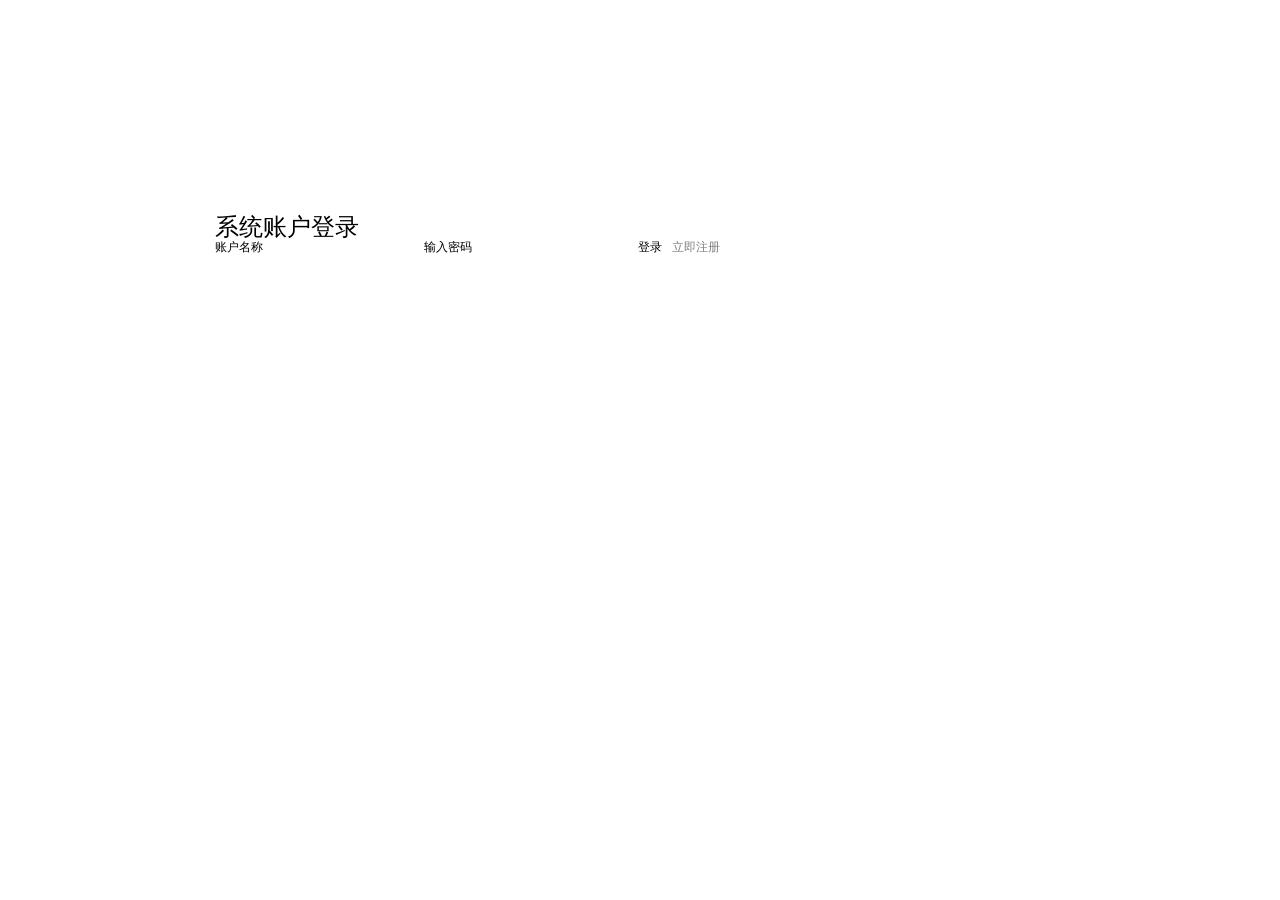
==== src/main/resources/static/login.html @ 86aea6c9 "start" ====
<!DOCTYPE html>
<html lang="en">
<head>
    <meta charset="UTF-8">
    <title>欢迎访问登录页面</title>
    <link rel="stylesheet" href="css/reset.css">
    <style>
        html,body /*标签选择器*/
        {
            height: 100%;

        }
        #container
        {
            background-image: url("images/backgroundImg.jpg");
            background-size: cover;
            background-repeat: round;
            height: 100%;
            display: flex; /*使用flex布局*/
            flex-direction: row;  /* 子元素水平依次排列，主轴方向为水平方向 */
            justify-content: center; /* 主轴方向，即当前的水平方向居中对齐 */
            align-items: center; /* 交叉轴方向，即当前的垂直方向居中对齐 */
        }
        #loginwrapper
        {
            height: 470px;
            width: 850px;
            background-image: url("images/loginBG.jpg");
            background-size: cover;
            background-repeat: round;
            border-radius: 10px;
        }
    </style>
</head>
<body>
<div id = "container">
    <div id="loginwrapper">
        <div id="loginwindow">
            <div id="logininfo">
                <h1>系统账户登录</h1>
                <label>账户名称</label>
                <input id="username"
                       name = "username"
                       type="text"
                />
                <label>输入密码</label>
                <input id="password"
                       name="password"
                       type="password"
                />
                <button id="btn" name="btn">登录</button>
                <a href="#">立即注册</a>

            </div>

        </div>
    </div>

</div>

</body>
</html>
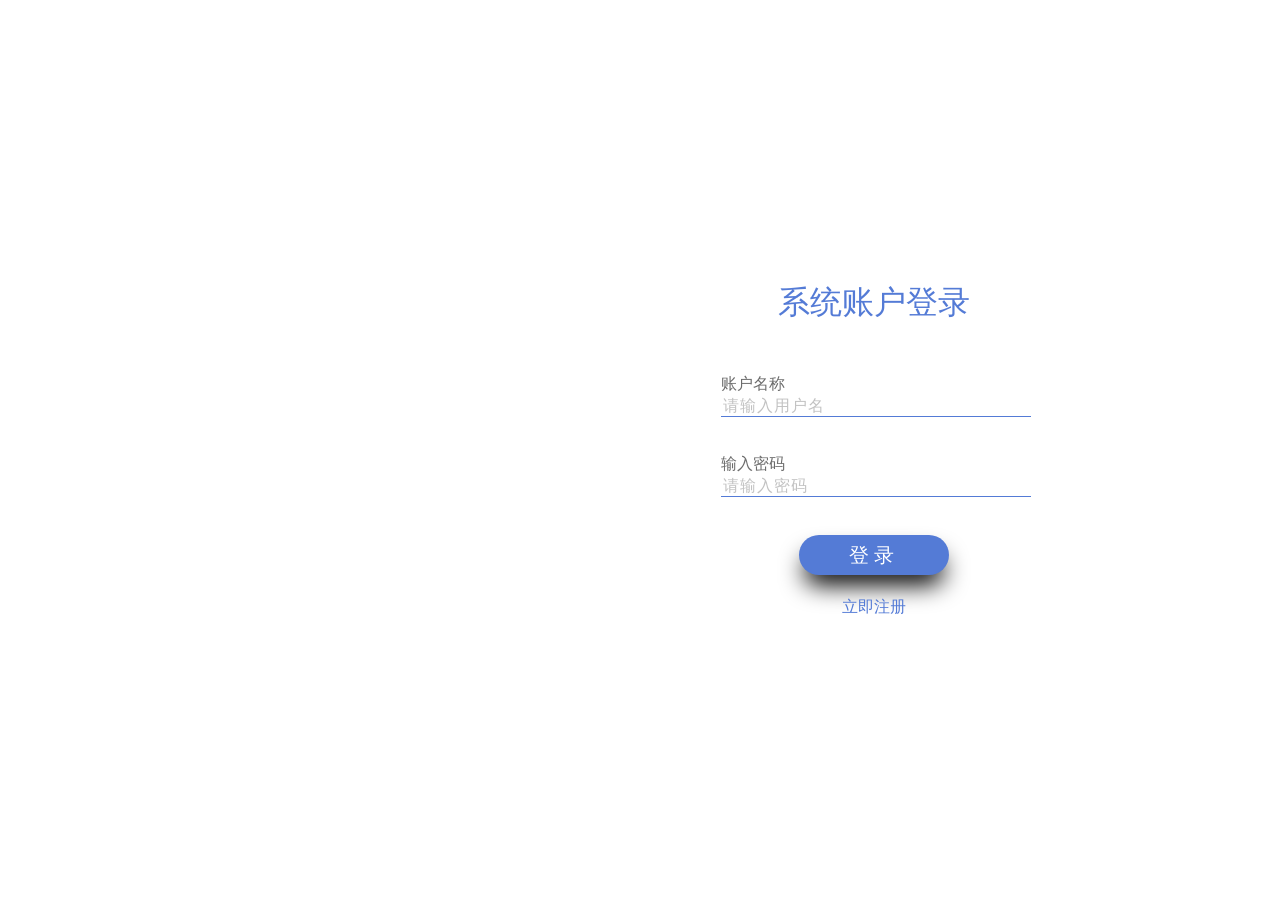
==== commit cbd52e9f: "start" ====
--- a/src/main/resources/static/login.html
+++ b/src/main/resources/static/login.html
@@ -1,5 +1,5 @@
 <!DOCTYPE html>
-<html lang="en">
+<html lang="en" xmlns="http://www.w3.org/1999/html" xmlns="http://www.w3.org/1999/html">
 <head>
     <meta charset="UTF-8">
     <title>欢迎访问登录页面</title>
@@ -25,37 +25,131 @@
         {
             height: 470px;
             width: 850px;
+            min-width: 850px;
             background-image: url("images/loginBG.jpg");
             background-size: cover;
             background-repeat: round;
             border-radius: 10px;
+            display: flex;
+            flex-direction:row-reverse;
+        }
+        #loginwindow
+        {
+            background-color: white;
+            height: 100%;
+            width: 45%;
+            border-radius:10px;
+
+            display: flex;
+            flex-direction: column;
+            justify-content: center;
+            align-items: center;
+        }
+        #logininfo
+        {
+            width: 80%;
+            height: 70%;
+            color: #6c6c6c;
+            font-size: 16px;
+
+            display: flex;
+            flex-direction: column;
+            justify-content: space-between;
+
+        }
+        /* 配置div#logininfo下的直接孩子h1样式,直接孩子用>表示   */
+        #logininfo > h1 {
+            text-align: center; /*文本中对齐*/
+            color: #547BD6; /*字体颜色*/
+            margin-bottom: 20px;
+        }
+
+        /* 配置div#logininfo下的所有孩子input样式,所有孩子用空格表示   */
+        #logininfo input {
+            border-bottom: 1px solid #547BD6; /*设置下边框样式*/
+            width: 100%; /*宽度占满父容器的所有宽度*/
+            letter-spacing: 1px; /*水平字间距1px*/
+            margin-top: 4px; /*设置上边距margin为4px*/
+        }
+
+        /* 配置div#btn_wrapper下的直接孩子button样式*/
+        #btn_wrapper > button {
+            height: 40px; /*设置高度为40px*/
+            width: 150px; /*设置宽度为15px*/
+            background-color: #547BD6; /*配置button按钮背景色*/
+            border-radius: 20px; /*配置四角为圆角，度为20px*/
+            letter-spacing: 5px; /*设置字间距为5px*/
+            font-size: 20px; /*设置字体大小为20px */
+            color: #ffffff; /* 设置字体颜色为白色 */
+            box-shadow: 0px 15px 25px -5px #000; /* 设置按钮阴影 */
+        }
+
+        /* 配置div#btn_wrapper下的直接孩子button中对齐*/
+        #btn_wrapper {
+            text-align: center; /*让当前容器中的内容中对齐*/
+        }
+
+        /* 配置div#btn_wrapper下的直接孩子a中对齐*/
+        #a_wrapper {
+            text-align: center; /*让当前容器中的内容中对齐*/
+            margin-top: -15px; /*配置上方边距*/
+        }
+
+        /*配置超链接的样式*/
+        /*a:link：连接的平时状态，a:visited被点击过的链接状态，a:active处于被激活的链接状态*/
+        a:link, a:visited, a:active {
+            color: #547BD6; /*配置链接颜色*/
+            text-decoration: none; /*配置无任何装饰效果*/
+        }
+
+        /*配置鼠标放到链接上的样式*/
+        a:hover {
+            color: red; /*配置颜色为红色*/
+            text-decoration: underline;  /*配置装饰效果为下划线*/
         }
     </style>
 </head>
 <body>
+
 <div id = "container">
+    <form onsubmit="return dataValid();" id="loginform" name="loginform" action="http://localhost:8080" method="get">
     <div id="loginwrapper">
         <div id="loginwindow">
             <div id="logininfo">
                 <h1>系统账户登录</h1>
+                <div id="username_wrapper">
                 <label>账户名称</label>
+                    </br>
                 <input id="username"
                        name = "username"
                        type="text"
+                       placeholder="请输入用户名"
                 />
+                </div>
+
+                <div id="password_wrapper">
+
                 <label>输入密码</label>
+                    </br>
                 <input id="password"
                        name="password"
                        type="password"
+                       placeholder="请输入密码"
                 />
+                </div>
+
+                <div id="btn_wrapper">
                 <button id="btn" name="btn">登录</button>
+                </div>
+
+                <div id="a_wrapper">
                 <a href="#">立即注册</a>
-
+                </div>
             </div>
 
         </div>
     </div>
-
+    </form>
 </div>
 
 </body>
